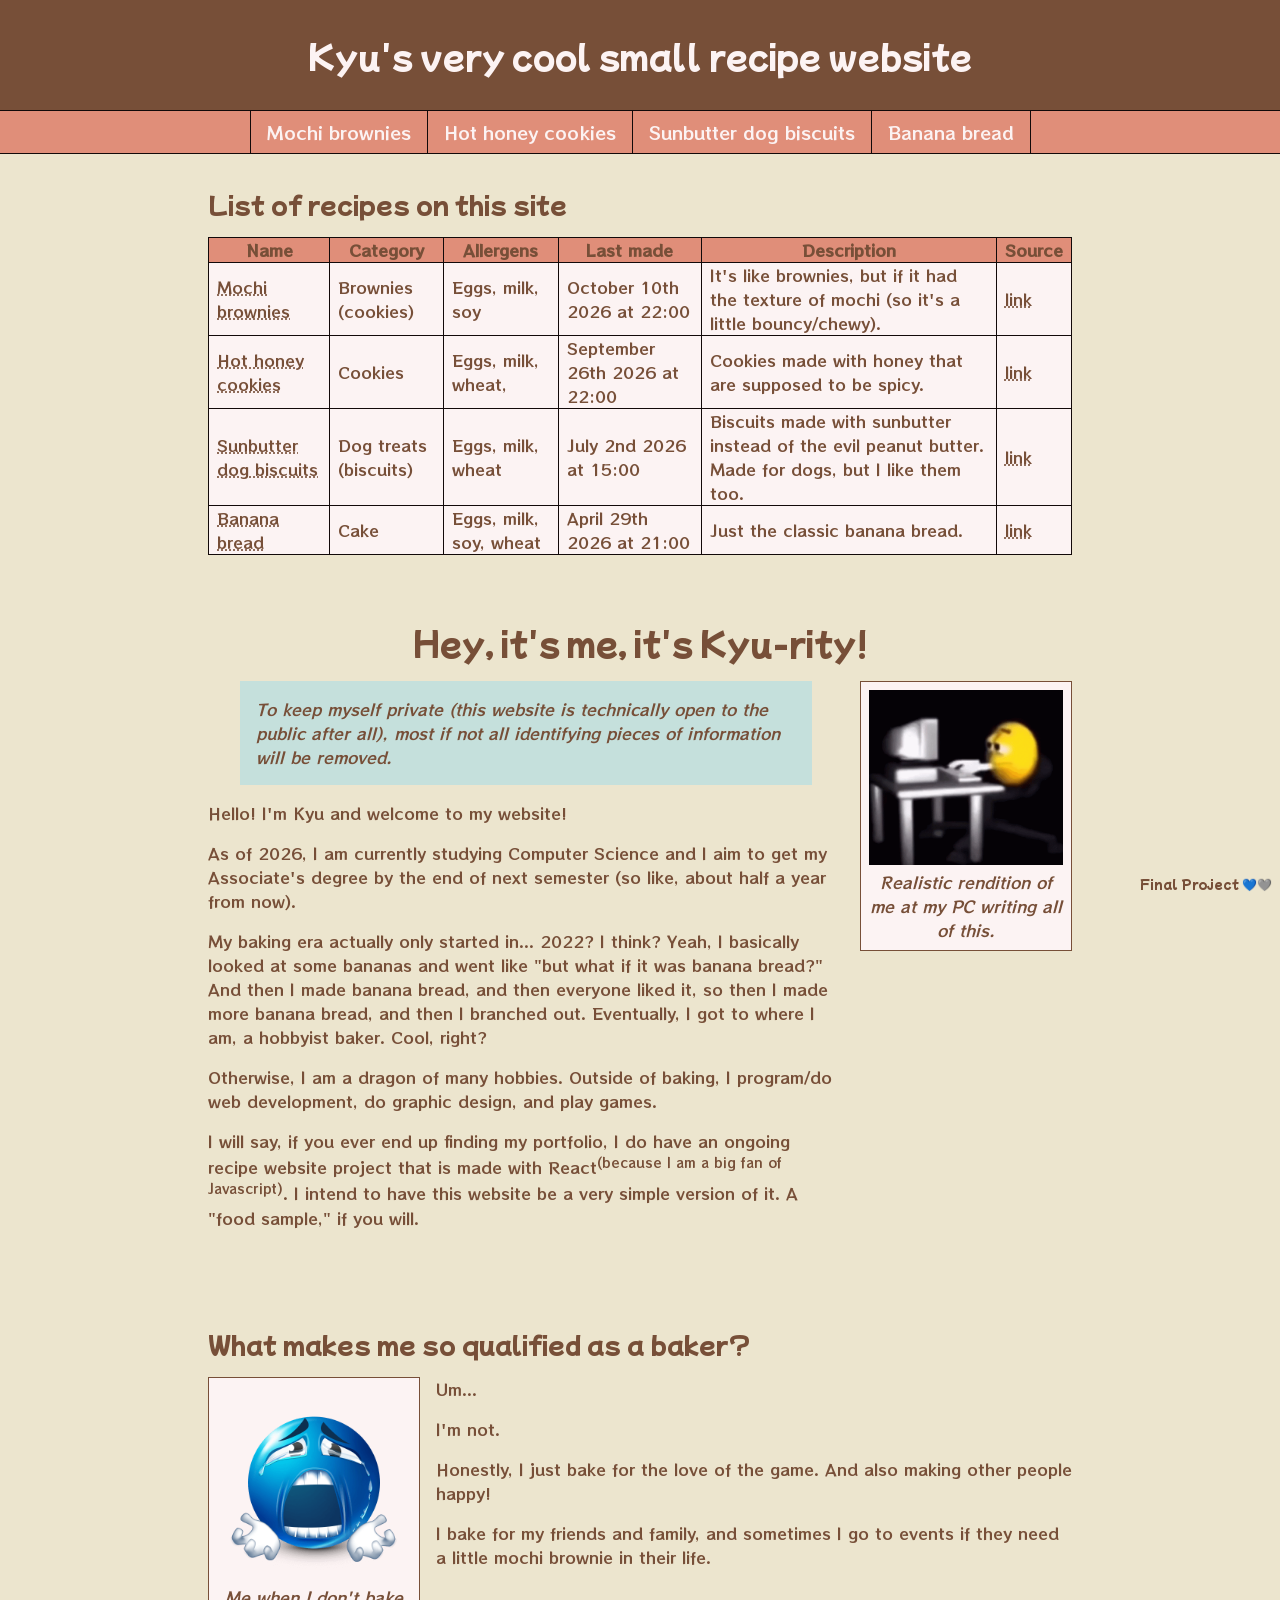
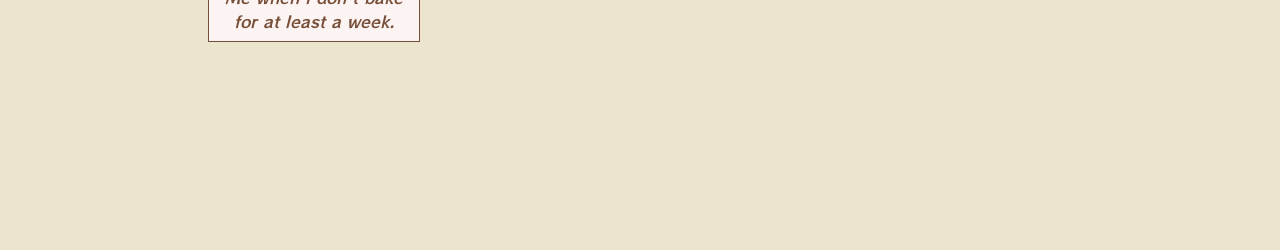
==== index.html @ e1acdf06 "submit final project" ====
<!DOCTYPE html>

<html lang="en">

<head>
    <meta charset="utf-8">
    <meta name="viewport" content="width=device-width, initial-scale=1.0">
    <title>Kyu's very cool small recipe website | bladewyrm.dev</title>

    <link rel="icon" type="image/png" href="favicon.png">

    <!-- stylesheets -->
    <link rel="preconnect" href="https://fonts.googleapis.com">
    <link rel="preconnect" href="https://fonts.gstatic.com" crossorigin>
    <link href="https://fonts.googleapis.com/css2?family=RocknRoll+One&family=Mochiy+Pop+One" rel="stylesheet">

    <link rel="stylesheet" href="styles.css">

    <!-- scripts -->
    <script src="script.js"></script>
    <noscript>oh no! your browser does not support javascript :(</noscript>
</head>

<body>
    <header>
        <h1>Kyu's very cool small recipe website</h1>
        <nav>
            <ul>
                <li><a href="mochibrownies.html">Mochi brownies</a></li>
                <li><a href="hothoneycookies.html">Hot honey cookies</a></li>
                <li><a href="sunbutterdogbiscuits.html">Sunbutter dog biscuits</a></li>
                <li><a href="bananabread.html">Banana bread</a></li>
            </ul>
        </nav>
    </header>

    <article>
        <section class="nobreak">
            <div class="row">
                <div class="column-100">
                    <h2>List of recipes on this site</h2>
                </div>
            </div>
            <div class="row">
                <div class="column-100">
                    <table>
                        <tr>
                            <th>Name</th>
                            <th>Category</th>
                            <th>Allergens</th>
                            <th>Last made</th>
                            <th>Description</th>
                            <th>Source</th>
                        </tr>
                        <tr>
                            <td><a href="mochibrownies.html">Mochi brownies</a></td>
                            <td>Brownies (cookies)</td>
                            <td>Eggs, milk, soy</td>
                            <td><time datetime="2026-10-10 22:00">October 10th 2026 at 22:00</time></td>
                            <td>It's like brownies, but if it had the texture of mochi (so it's a little bouncy/chewy).</td>
                            <td><a href="https://kirbiecravings.com/mochi-brownies/" target="_blank" rel="noopener noreferrer">link</a></td>
                        </tr>
                        <tr>
                            <td><a href="hothoneycookies.html">Hot honey cookies</a></td>
                            <td>Cookies</td>
                            <td>Eggs, milk, wheat,</td>
                            <td><time datetime="2026-09-26 22:00">September 26th 2026 at 22:00</time></td>
                            <td>Cookies made with honey that are supposed to be spicy.</td>
                            <td><a href="https://preppykitchen.com/honey-cookies/" target="_blank" rel="noopener noreferrer">link</a></td>
                        </tr>
                        <tr>
                            <td><a href="sunbutterdogbiscuits.html">Sunbutter dog biscuits</a></td>
                            <td>Dog treats (biscuits)</td>
                            <td>Eggs, milk, wheat</td>
                            <td><time datetime="2026-07-02 15:00">July 2nd 2026 at 15:00</time></td>
                            <td>Biscuits made with sunbutter instead of the evil peanut butter. Made for dogs, but I like them too.</td>
                            <td><a href="https://sallysbakingaddiction.com/soft-peanut-butter-carrot-dog-treats/" target="_blank" rel="noopener noreferrer">link</a></td>
                        </tr>
                        <tr>
                            <td><a href="bananabread.html">Banana bread</a></td>
                            <td>Cake</td>
                            <td>Eggs, milk, soy, wheat</td>
                            <td><time datetime="2026-04-29 21:00">April 29th 2026 at 21:00</time></td>
                            <td>Just the classic banana bread.</td>
                            <td><a href="https://www.simplyrecipes.com/recipes/banana_bread/" target="_blank" rel="noopener noreferrer">link</a></td>
                        </tr>
                    </table>
                </div>
            </div>
        </section>

        <section>
            <div class="row break">
                <div class="column-100 center">
                    <h1>Hey, it's me, it's Kyu-rity!</h1>
                </div>
            </div>  
            <div class="row">
                <div class="column-75">
                    <blockquote cite="https://bladewyrm.com/">
                        To keep myself private (this website is technically open to the public after all), most if not all identifying pieces of information will be removed.
                    </blockquote>
                    <p>Hello! I'm Kyu and welcome to my website!</p>
                    <p>
                        As of 2026, I am currently studying Computer Science and I aim to get my Associate's degree by the end of next semester (so like, about half a year from now).
                    </p>
                    <p>
                        My baking era actually only started in... 2022? I think? Yeah, I basically looked at some bananas and went like "but what if it was banana bread?" And then I made banana bread, and then everyone liked it, so then I made more banana bread, and then I branched out. Eventually, I got to where I am, a hobbyist baker. Cool, right?
                    </p>
                    <p>
                        Otherwise, I am a dragon of many hobbies. Outside of baking, I program/do web development, do graphic design, and play games.
                    </p>
                    <p>
                        I will say, if you ever end up finding my portfolio, I do have an ongoing recipe website project that is made with React<sup>(because I am a big fan of Javascript)</sup>. I intend to have this website be a very simple version of it. A "food sample," if you will.
                    </p>
                </div>
                <div class="column-25">
                    <figure>
                        <a href="https://tenor.com/view/alayna-gifs-gif-27322993" target="_blank" rel="noopener noreferrer"><img src="images/typing.gif" alt="Typing GIF." /></a>
                        <figcaption>Realistic rendition of me at my PC writing all of this.</figcaption>
                    </figure>
                </div>
            </div>
        </section>

        <section>
            <div class="row break">
                <div class="column-100">
                    <h2>What makes me so qualified as a baker?</h2>
                </div>
            </div>
            <div class="row">
                <div class="column-25">
                    <figure>
                        <a href="https://bluemoji.io/emoji/desperate" target="_blank" rel="noopener noreferrer"><img src="images/blueemojicry.png" alt="Desparate blue emoji." /></a>
                        <figcaption>Me when I don't bake for at least a week.</figcaption>
                    </figure>
                </div>
                <div class="column-75">
                    <p>Um...</p>
                    <p>I'm not.</p>
                    <p>Honestly, I just bake for the love of the game. And also making other people happy!</p>
                    <p>
                        I bake for my friends and family, and sometimes I go to events if they need a little mochi brownie in their life.
                    </p>
                </div>
            </div>
        </section>
    </article>

    <footer>
        <h6>Final Project 💙🩶</h6>
    </footer>
</body>

</html>
---- styles.css ----
/* colors */
:root {
    --black: #120909;
    --white: #fcf3f3;

    /* accent */
    --a1: #774f38;
    --a2: #e08e79;
    --a3: #f1d4af;
    --a4: #ece5ce;
    --a5: #c5e0dc;
}

* {
    box-sizing: border-box;
    margin: 0;
    padding: 0;
    scroll-behavior: smooth;
}

html, body {
    background-color: var(--a4);
    font-size: 16px;
    line-height: normal;
    color: var(--a1);
}

html, body,
.rocknrollone {
    font-weight: 400;
    font-variant: normal;
    font-style: normal;
    font-family: "Rocknroll One", sans-serif;
}

h1, h2, h3, h4, h5, h6,
.mochiypopone {
    font-weight: 400;
    font-variant: normal;
    font-style: normal;
    font-family: "Mochiy Pop One", sans-serif;
}

a {
    color: var(--a1);
    text-decoration: underline dotted;
}

h1 {
    font-size: 32px;
}

h2 {
    font-size: 24px;
}

h3 {
    font-size: 18px;
}

h6 {
    font-size: 12px;
}

/* row/column grid view */

.row {
    display: flex;
    align-items: flex-start;
    width: 100%;
}

.row.break {
    margin-bottom: 16px;
}

[class*="column-"]:not(:last-child) {
    margin-right: 16px;
}

[class*="column-"].center {
    display: flex;
    flex-direction: column;
    justify-content: center;
    align-items: center;
}

[class*="column-"]>*:not(:last-child) {
    margin-bottom: 16px;
}

.column-5 {
    width: 5%;
}

.column-10 {
    width: 10%;
}

.column-15 {
    width: 15%;
}

.column-20 {
    width: 20%;
}

.column-25 {
    width: 25%;
}

.column-30 {
    width: 30%;
}

.column-35 {
    width: 35%;
}

.column-40 {
    width: 40%;
}

.column-45 {
    width: 45%;
}

.column-50 {
    width: 50%;
}

.column-55 {
    width: 55%;
}

.column-60 {
    width: 60%;
}

.column-65 {
    width: 65%;
}

.column-70 {
    width: 70%;
}

.column-75 {
    width: 75%;
}

.column-80 {
    width: 80%;
}

.column-85 {
    width: 85%;
}

.column-90 {
    width: 90%;
}

.column-95 {
    width: 95%;
}

.column-100 {
    width: 100%;
}

/* --------- */

ol, ul {
    margin-left: 32px;
}

blockquote {
    margin: 0 32px;
    padding: 16px;
    background-color: var(--a5);
    font-style: italic;
}

header {
    position: sticky;
    top: 0;
    display: flex;
    flex-direction: column;
    align-items: center;
    justify-content: center;
    background-color: var(--a1);
    color: var(--white);
    user-select: none;
}

header>h1 {
    padding: 32px 0;
}

header a {
    color: var(--white);
    text-decoration: none;
}

nav {
    width: 100%;
    background-color: var(--a2);
}

nav>ul {
    display: flex;
    justify-content: center;
    margin: 0;
    border: 1px solid var(--black);
    border-right: none;
    border-left: none;
    
}

nav>ul>li {
    display: flex;
    align-items: center;
    justify-content: center;
    list-style-type: none;
    padding: 8px 16px;
    font-size: 18px;
    font-variant: normal;
    border-right: 1px solid var(--black);
    transition-duration: 100ms;
}

nav>ul>li:hover {
    background-color: var(--a3);
}

nav>ul>li:hover:active,
nav>ul>li.active {
    background-color: var(--a5);
    font-weight: bold;
}

nav>ul>li:hover:active {
    transition-duration: 0ms;
}

nav>ul>li.active {
    cursor: pointer;
}

nav>ul>li:first-of-type {
    border-left: 1px solid var(--black);
}

nav>ul>li:last-child {
    border-right: 1px solid var(--black);
}

article {
    padding: 16px min(320px, 15%);
    padding-bottom: 128px;
}

article>section,
.hover {
    padding: 16px;
    transition-duration: 250ms;
}

article>section {
    margin-bottom: 64px;
}

article>section:not(.nohover):hover,
.hover:hover {
    background-color: var(--a3);
    border-radius: 16px;
}

article>section.nobreak {
    margin-bottom: 16px;
}

p {
    font-size: 16px;
}

img {
    display: inline-block;
    height: auto;
    width: auto;
    max-height: 100%;
    max-width: 100%;
    object-fit: contain;
}

figure {
    max-width: min(100%, 512px);
    padding: 8px;
    background-color: var(--white);
    font-style: italic;
    text-align: center;
    border: 1px solid var(--a1);
}

figcaption {
    color: var(--a1);
}

table, th, td {
    border: 1px solid var(--black);
}

table {
    margin: 16px 0;
    border-collapse: collapse;
}

th, td {
    padding: 0px 8px;
}

th {
    background-color: var(--a2);
}

td {
    background-color: var(--white);
}

.gallery {
    display: flex;
}

.gallery>figure {
    margin-right: 16px;
}

footer {
    position: fixed;
    right: 8px;
    bottom: 8px;
    pointer-events: none;
    user-select: none;
}
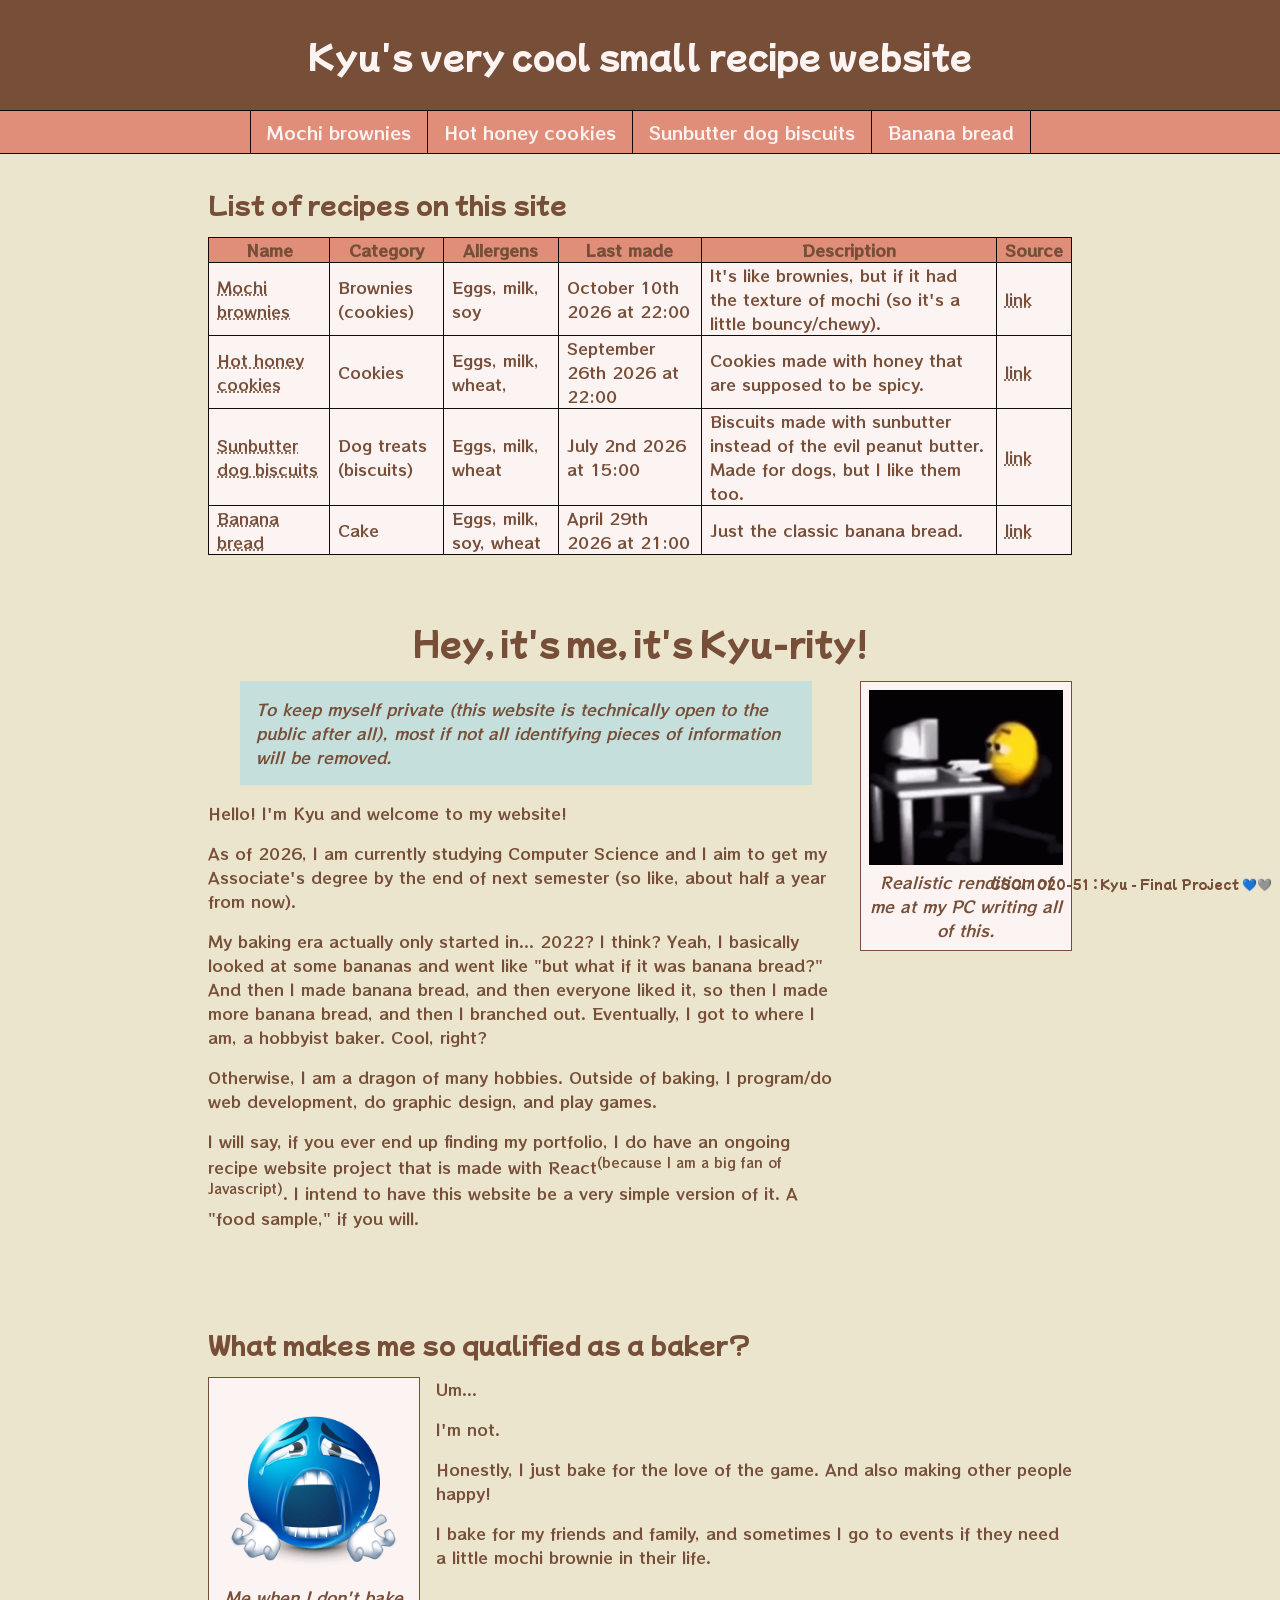
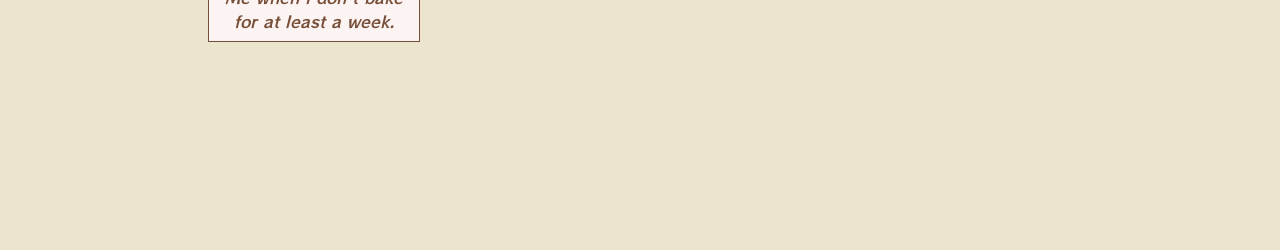
==== commit 7ed29d2f: "add more of a class identifier also cleaning up stylesheet" ====
--- a/index.html
+++ b/index.html
@@ -149,7 +149,7 @@
     </article>
 
     <footer>
-        <h6>Final Project 💙🩶</h6>
+        <h6>CSCI 1020-51 : Kyu - Final Project 💙🩶</h6>
     </footer>
 </body>
 
--- a/styles.css
+++ b/styles.css
@@ -1,4 +1,5 @@
 /* colors */
+
 :root {
     --black: #120909;
     --white: #fcf3f3;
@@ -11,6 +12,10 @@
     --a5: #c5e0dc;
 }
 
+/* --------- */
+
+/* fonts */
+
 * {
     box-sizing: border-box;
     margin: 0;
@@ -62,115 +67,6 @@
     font-size: 12px;
 }
 
-/* row/column grid view */
-
-.row {
-    display: flex;
-    align-items: flex-start;
-    width: 100%;
-}
-
-.row.break {
-    margin-bottom: 16px;
-}
-
-[class*="column-"]:not(:last-child) {
-    margin-right: 16px;
-}
-
-[class*="column-"].center {
-    display: flex;
-    flex-direction: column;
-    justify-content: center;
-    align-items: center;
-}
-
-[class*="column-"]>*:not(:last-child) {
-    margin-bottom: 16px;
-}
-
-.column-5 {
-    width: 5%;
-}
-
-.column-10 {
-    width: 10%;
-}
-
-.column-15 {
-    width: 15%;
-}
-
-.column-20 {
-    width: 20%;
-}
-
-.column-25 {
-    width: 25%;
-}
-
-.column-30 {
-    width: 30%;
-}
-
-.column-35 {
-    width: 35%;
-}
-
-.column-40 {
-    width: 40%;
-}
-
-.column-45 {
-    width: 45%;
-}
-
-.column-50 {
-    width: 50%;
-}
-
-.column-55 {
-    width: 55%;
-}
-
-.column-60 {
-    width: 60%;
-}
-
-.column-65 {
-    width: 65%;
-}
-
-.column-70 {
-    width: 70%;
-}
-
-.column-75 {
-    width: 75%;
-}
-
-.column-80 {
-    width: 80%;
-}
-
-.column-85 {
-    width: 85%;
-}
-
-.column-90 {
-    width: 90%;
-}
-
-.column-95 {
-    width: 95%;
-}
-
-.column-100 {
-    width: 100%;
-}
-
-/* --------- */
-
 ol, ul {
     margin-left: 32px;
 }
@@ -181,6 +77,71 @@
     background-color: var(--a5);
     font-style: italic;
 }
+
+/* --------- */
+
+/* row/column grid view */
+
+.row {
+    display: flex;
+    align-items: flex-start;
+    width: 100%;
+}
+
+.row.break {
+    margin-bottom: 16px;
+}
+
+[class*="column-"]:not(:last-child) {
+    margin-right: 16px;
+}
+
+[class*="column-"].center {
+    display: flex;
+    flex-direction: column;
+    justify-content: center;
+    align-items: center;
+}
+
+[class*="column-"]>*:not(:last-child) {
+    margin-bottom: 16px;
+}
+
+.column-25 {
+    width: 25%;
+}
+
+.column-30 {
+    width: 30%;
+}
+
+.column-40 {
+    width: 40%;
+}
+
+.column-50 {
+    width: 50%;
+}
+
+.column-60 {
+    width: 60%;
+}
+
+.column-70 {
+    width: 70%;
+}
+
+.column-75 {
+    width: 75%;
+}
+
+.column-100 {
+    width: 100%;
+}
+
+/* --------- */
+
+/* header */
 
 header {
     position: sticky;
@@ -256,6 +217,10 @@
     border-right: 1px solid var(--black);
 }
 
+/* --------- */
+
+/* article */
+
 article {
     padding: 16px min(320px, 15%);
     padding-bottom: 128px;
@@ -328,13 +293,9 @@
     background-color: var(--white);
 }
 
-.gallery {
-    display: flex;
-}
-
-.gallery>figure {
-    margin-right: 16px;
-}
+/* --------- */
+
+/* footer */
 
 footer {
     position: fixed;
@@ -342,4 +303,6 @@
     bottom: 8px;
     pointer-events: none;
     user-select: none;
-}+}
+
+/* --------- */
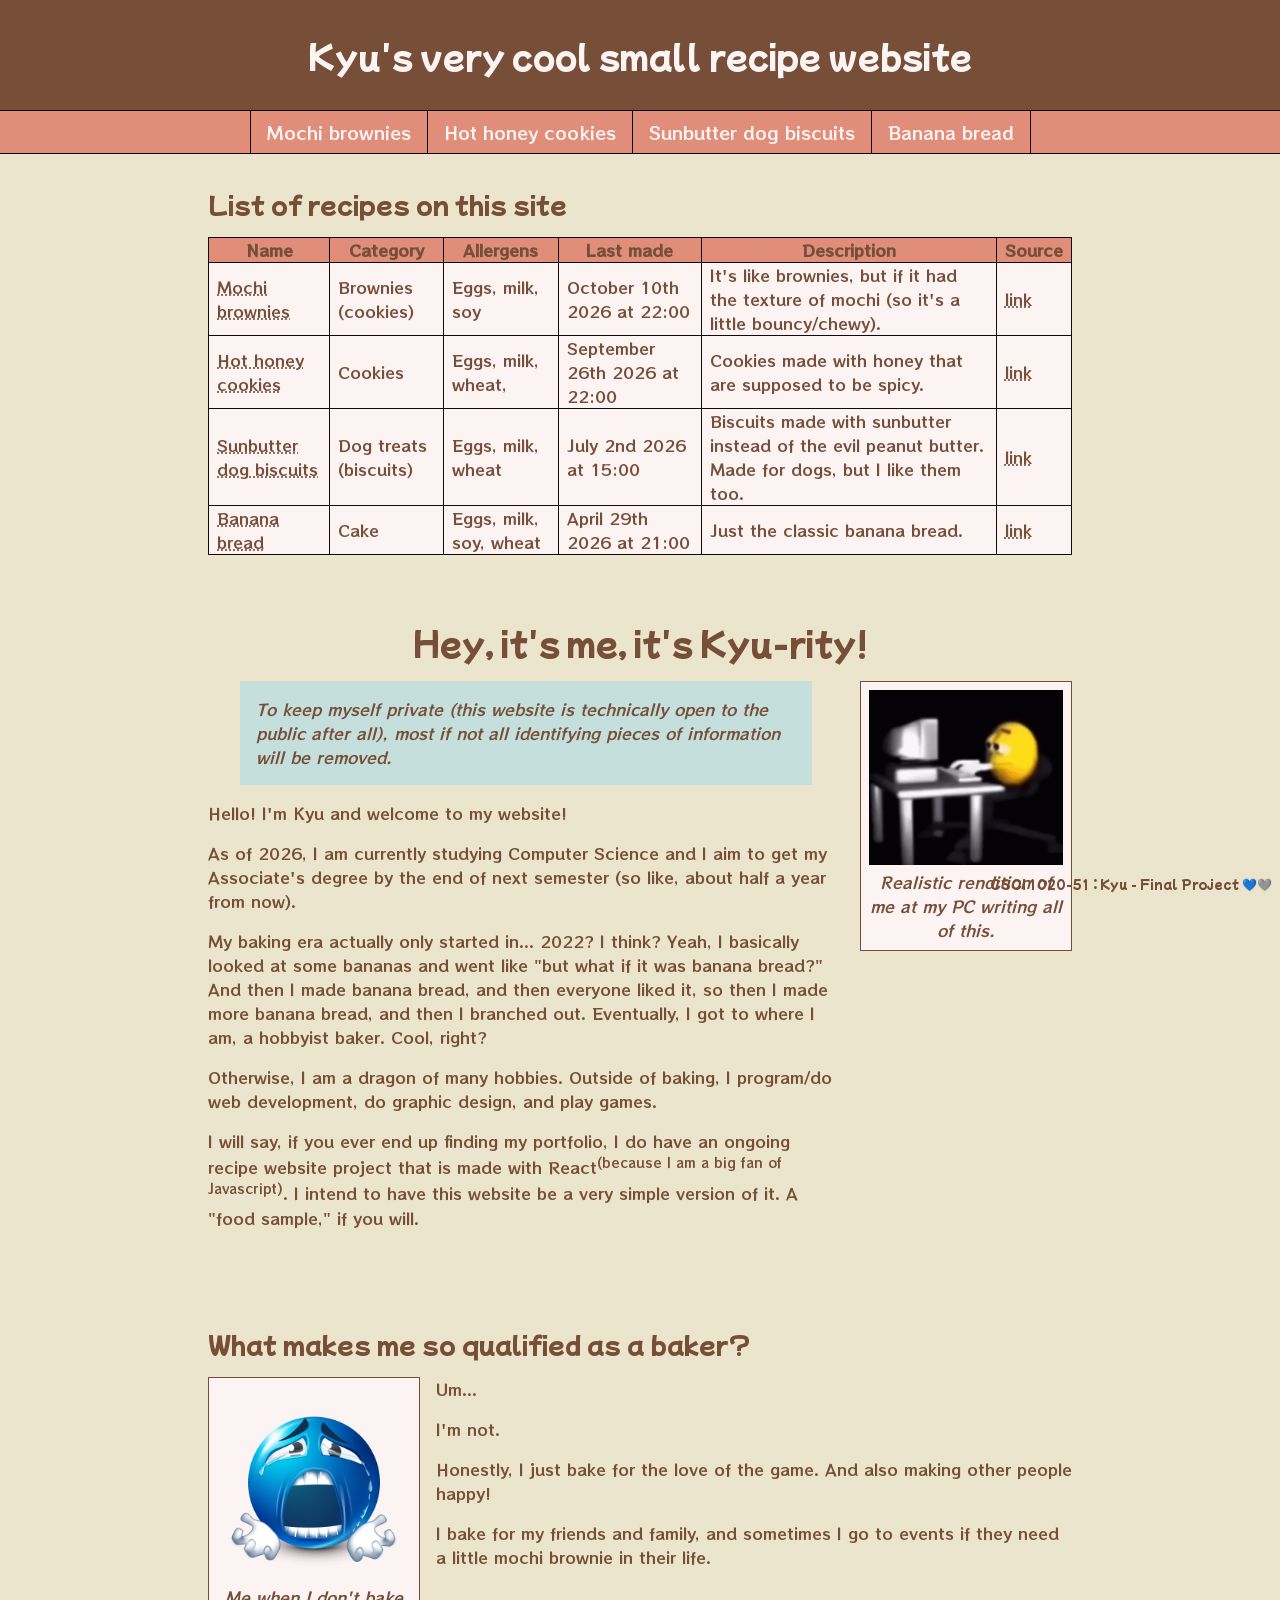
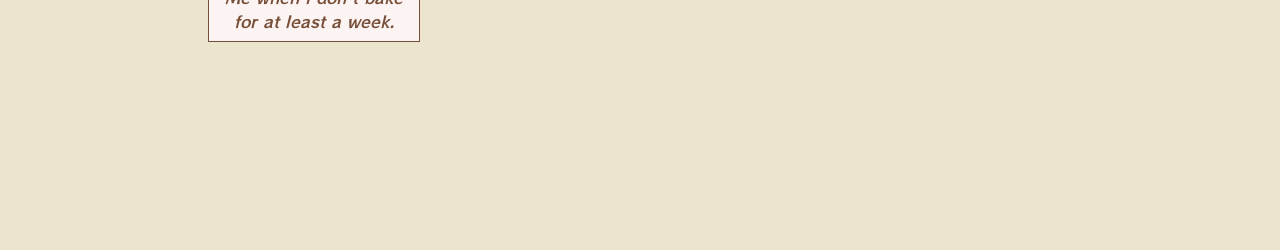
==== commit d3f54e8d: "changed title; im not bladewyrm actually" ====
--- a/index.html
+++ b/index.html
@@ -5,7 +5,7 @@
 <head>
     <meta charset="utf-8">
     <meta name="viewport" content="width=device-width, initial-scale=1.0">
-    <title>Kyu's very cool small recipe website | bladewyrm.dev</title>
+    <title>Kyu's very cool small recipe website | monoyoshi.github.io</title>
 
     <link rel="icon" type="image/png" href="favicon.png">
 
@@ -97,7 +97,7 @@
             </div>  
             <div class="row">
                 <div class="column-75">
-                    <blockquote cite="https://bladewyrm.com/">
+                    <blockquote cite="https://bladewyrm.dev/">
                         To keep myself private (this website is technically open to the public after all), most if not all identifying pieces of information will be removed.
                     </blockquote>
                     <p>Hello! I'm Kyu and welcome to my website!</p>
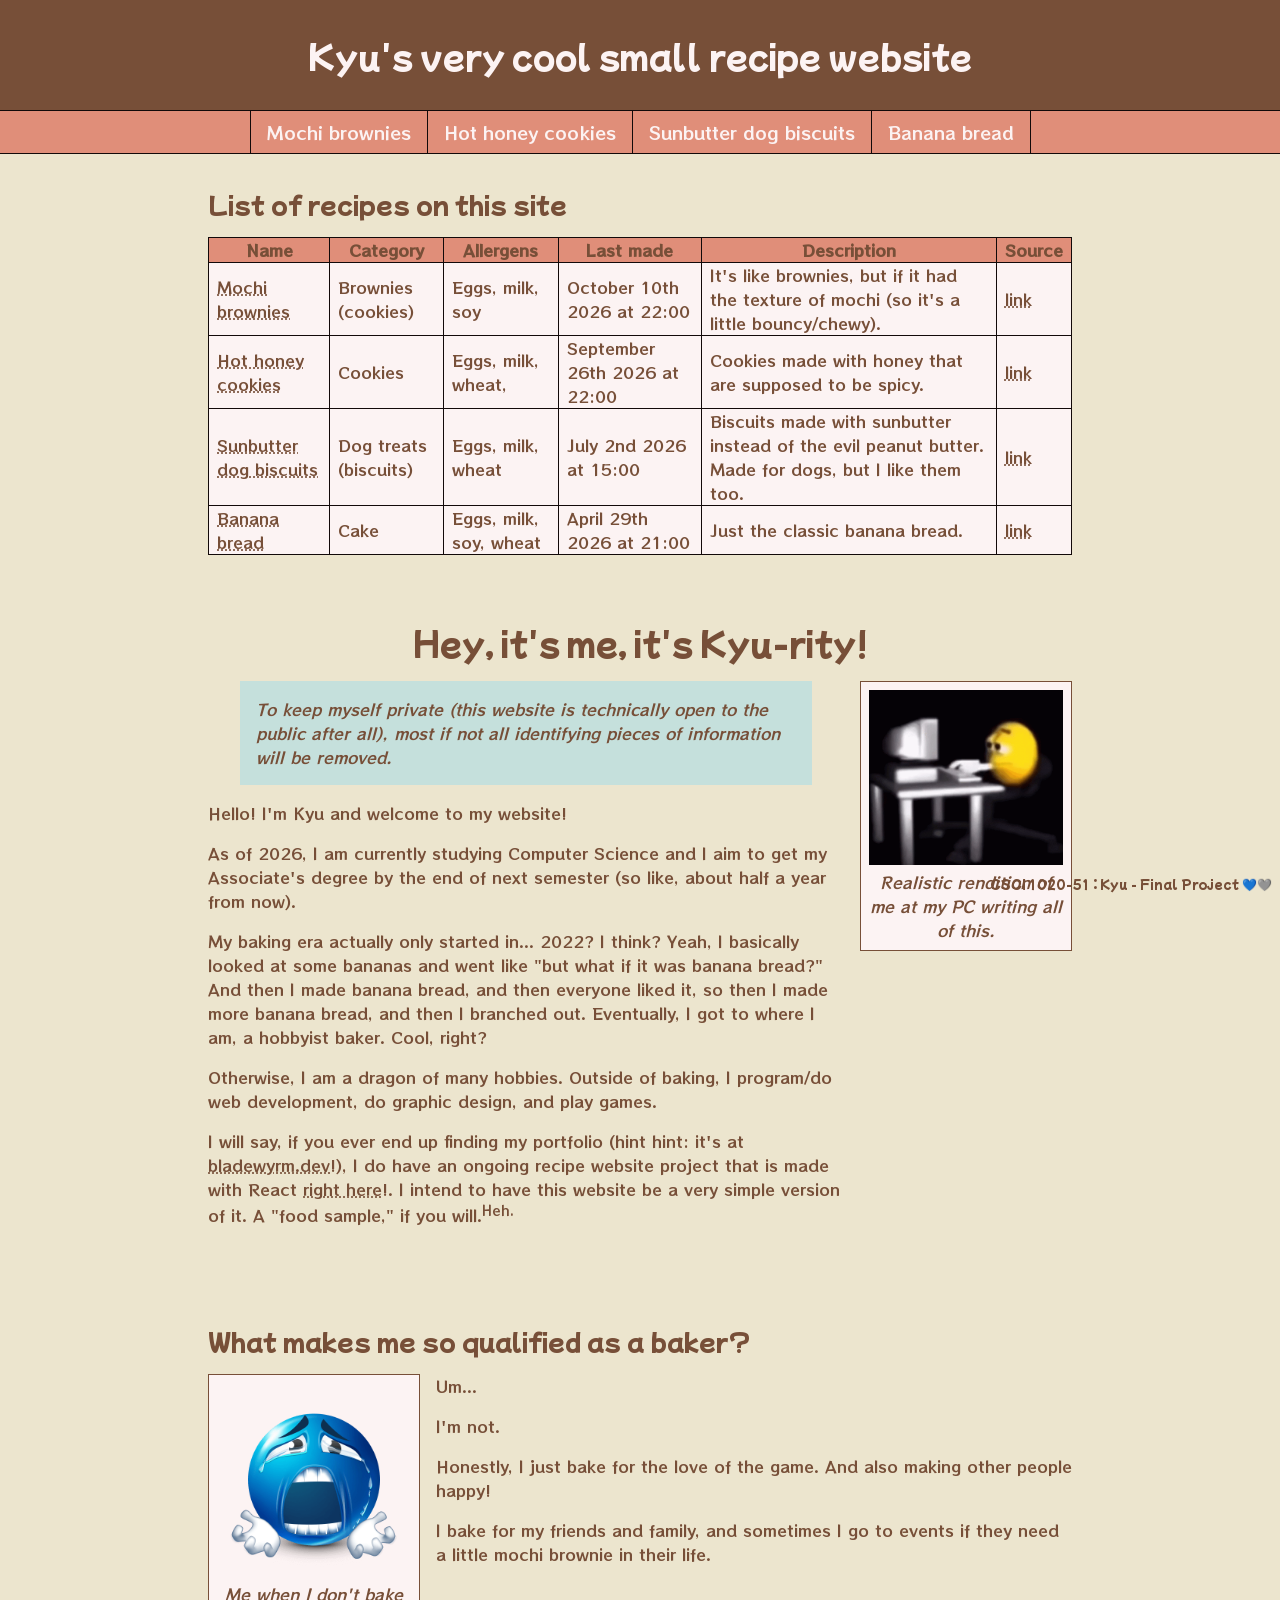
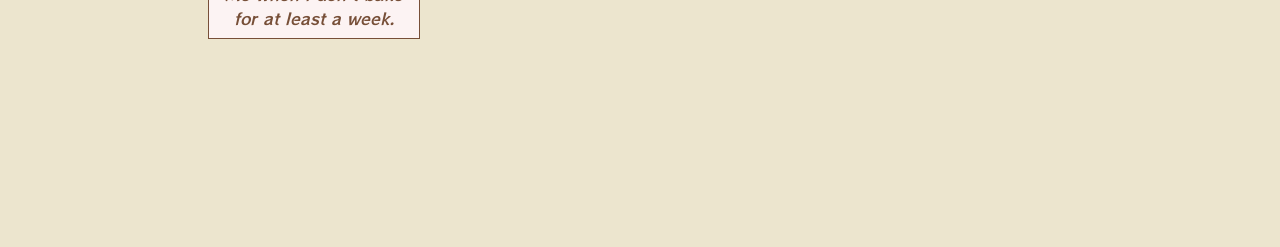
==== commit 478e102b: "update links" ====
--- a/index.html
+++ b/index.html
@@ -111,7 +111,7 @@
                         Otherwise, I am a dragon of many hobbies. Outside of baking, I program/do web development, do graphic design, and play games.
                     </p>
                     <p>
-                        I will say, if you ever end up finding my portfolio, I do have an ongoing recipe website project that is made with React<sup>(because I am a big fan of Javascript)</sup>. I intend to have this website be a very simple version of it. A "food sample," if you will.
+                        I will say, if you ever end up finding my portfolio (hint hint: it's at <a href="https://bladewyrm.dev/" target="_blank" rel="noopener noreferrer">bladewyrm.dev</a>!), I do have an ongoing recipe website project that is made with React <a href="https://tdsg.bladewyrm.dev/" target="_blank" rel="noopener noreferrer">right here</a>!. I intend to have this website be a very simple version of it. A "food sample," if you will.<sup>Heh.</sup>
                     </p>
                 </div>
                 <div class="column-25">
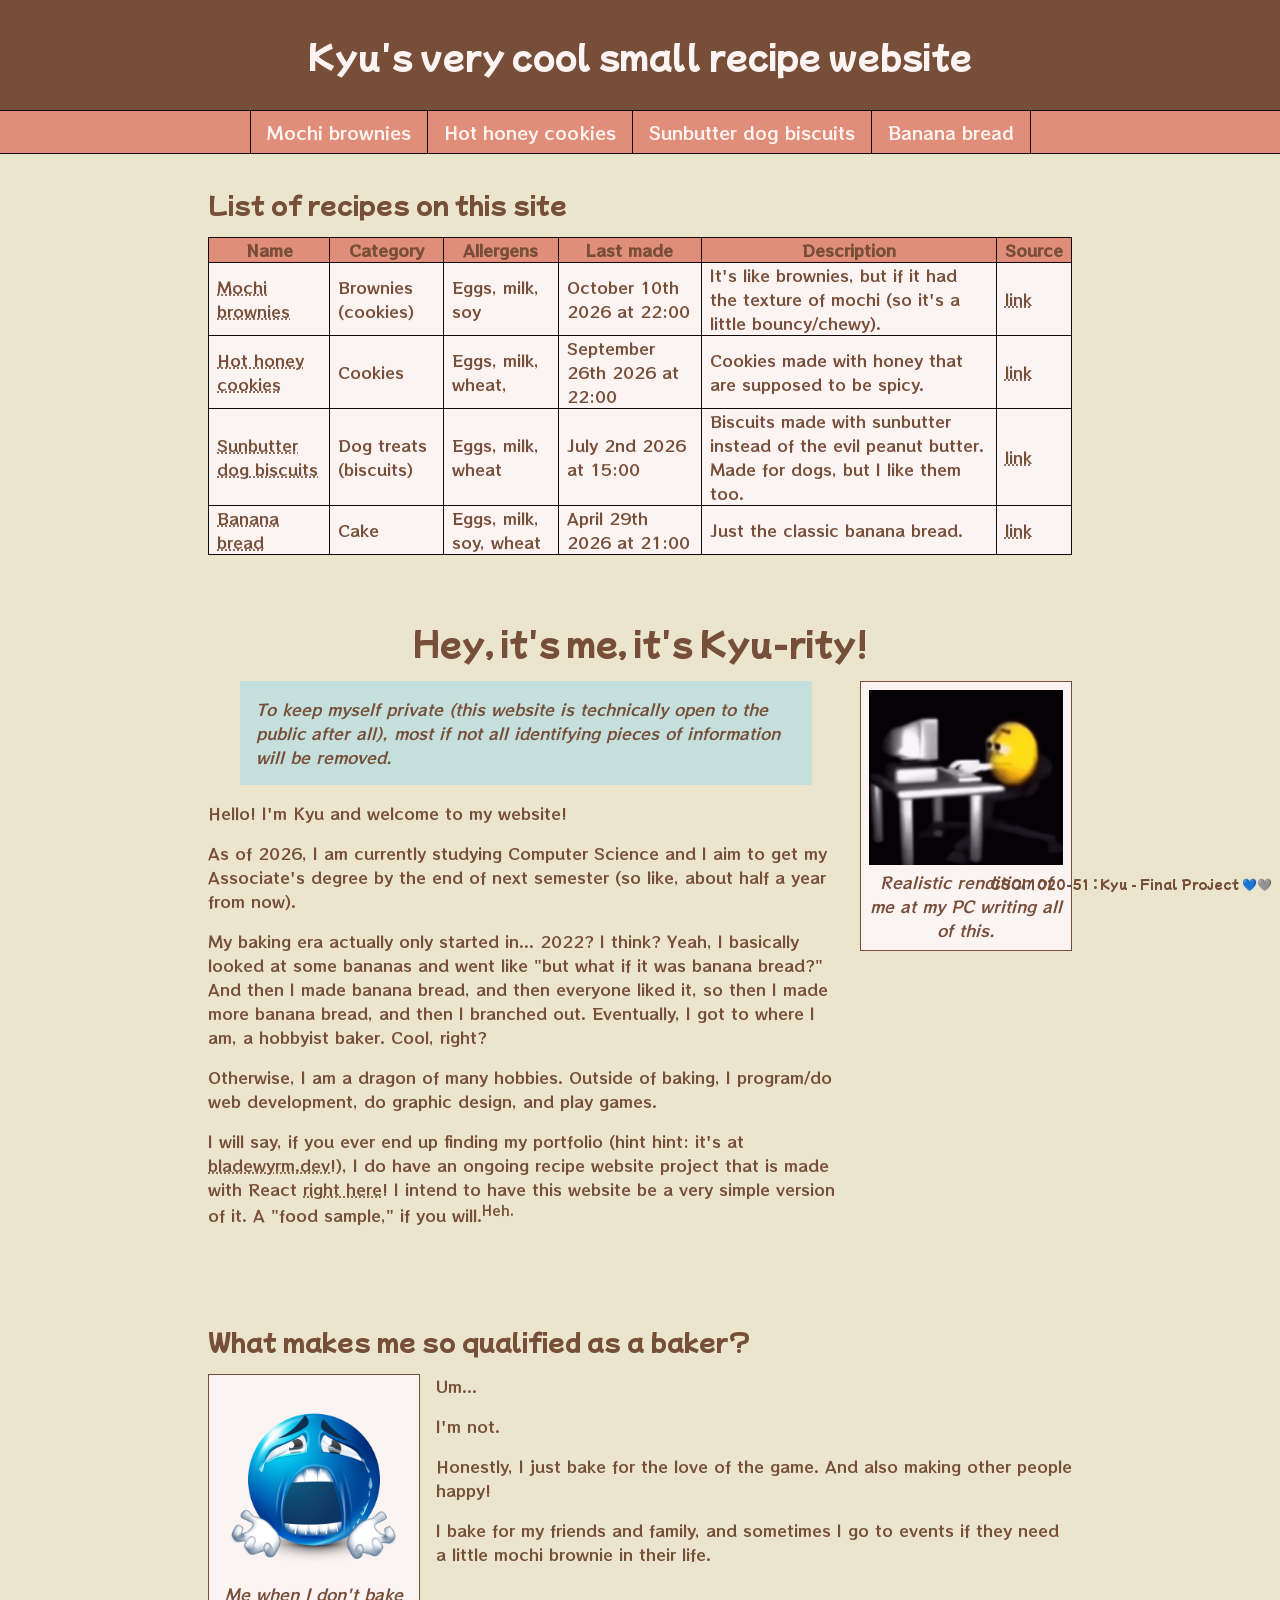
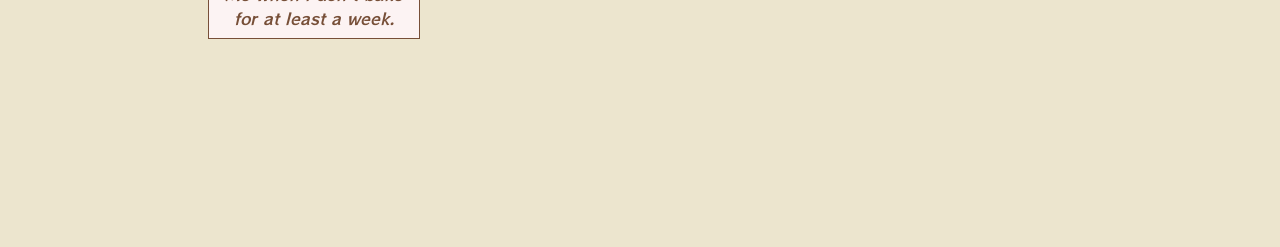
==== commit f50f0229: "typo" ====
--- a/index.html
+++ b/index.html
@@ -111,7 +111,7 @@
                         Otherwise, I am a dragon of many hobbies. Outside of baking, I program/do web development, do graphic design, and play games.
                     </p>
                     <p>
-                        I will say, if you ever end up finding my portfolio (hint hint: it's at <a href="https://bladewyrm.dev/" target="_blank" rel="noopener noreferrer">bladewyrm.dev</a>!), I do have an ongoing recipe website project that is made with React <a href="https://tdsg.bladewyrm.dev/" target="_blank" rel="noopener noreferrer">right here</a>!. I intend to have this website be a very simple version of it. A "food sample," if you will.<sup>Heh.</sup>
+                        I will say, if you ever end up finding my portfolio (hint hint: it's at <a href="https://bladewyrm.dev/" target="_blank" rel="noopener noreferrer">bladewyrm.dev</a>!), I do have an ongoing recipe website project that is made with React <a href="https://tdsg.bladewyrm.dev/" target="_blank" rel="noopener noreferrer">right here</a>! I intend to have this website be a very simple version of it. A "food sample," if you will.<sup>Heh.</sup>
                     </p>
                 </div>
                 <div class="column-25">
